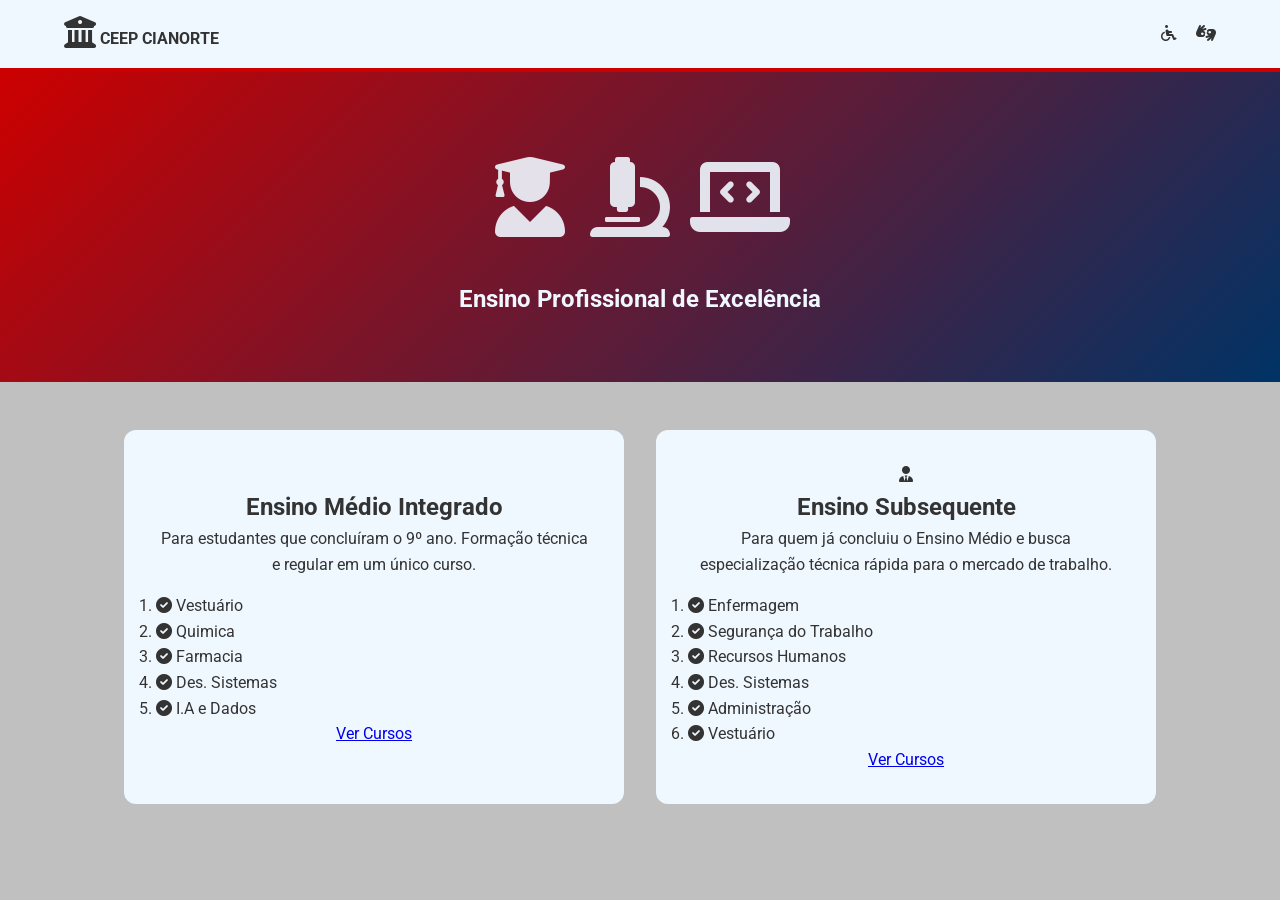
==== index.html @ eb862916 "Add files via upload" ====
<!DOCTYPE html>
<!--1 - trocar a linguagem-->
<html lang="pt-br">
<head>
    <meta charset="UTF-8">
    <meta name="viewport" content="width=device-width, initial-scale=1.0">
    <!--2 - colocar o nome ceep 2026 no navegador-->
    <title>CEEP 2026</title>
    <!--3 - link do css, acrescentar ./-->
    <link rel="stylesheet" href="./style.css">
    <!--link para icones externos-->
    <link
      rel="stylesheet"
      href="https://cdnjs.cloudflare.com/ajax/libs/font-awesome/6.0.0/css/all.min.css"/>
</head>
<body>
    <!--4 - inserir as tag's de marcaçao-->
    <header>
    <!--5 - inserindo uma classe para estilizacao-->
             <div class="logo-container">
                <i class="fas fa-university fa-2x" 
                style="color: var(--azul-estado)">
                </i>
                
                <strong>CEEP CIANORTE</strong>
        </div> 
        <nav>
            <i class="fas fa-wheelchair"
            title="Acessibilidade"
            style="margin-right: 15px; cursor:pointer;"                   
            ></i>
            <i class="fas fa-hands-asl-interpreting"
            title="Libras"
            style="cursor: pointer"            
            ></i>
        </nav>
    </header>
   <!--Area dividida-->
    <section class="hero">
        <div class="hero-ilustration">
            <i class="fas fa-user-graduate"></i>
            <i class="fas fa-microscope"></i>
            <i class="fas fa-laptop-code"></i>
            </div>
        <h1>Ensino Profissional de Excelência</h1>
    </section>
    <!--carregando parte principal-->
    <main class="container-categorias">
        <div class="card-categoria">
            <div class="icon-box">
                <i class="fas fa-book-read"></i>
            </div>
            <h2>Ensino Médio Integrado</h2>
            <p>
                Para estudantes que concluíram o 9º ano. Formação técnica e regular em um único curso.
            </p>
            <ul style="list-style: nome; margin-top: 1rem; text-align: left;">
                                
                <li>
                    <i class="fas fa-check-circle 
                    style="color: var(--azul-estado)">
                    </i>
                    Vestuário
                </li>               
                <li>
                    <i class="fas fa-check-circle 
                    style="color: var(--azul-estado)">
                    </i>
                    Quimica
                </li>               
                <li>
                 <i class="fas fa-check-circle 
                    style="color: var(--azul-estado)">
                    </i>
                    Farmacia
                    </li>
                <li>       
                 <i class="fas fa-check-circle 
                    style="color: var(--azul-estado)">
                    </i>
                    Des. Sistemas
                </li>              
                      
                <li>               
                 <i class="fas fa-check-circle 
                    style="color: var(--azul-estado)">
                    </i>
                    I.A e Dados
                </li>               
                </ul>
                <a href="./integrado.html" class="btn">Ver Cursos</a>  
            </div>
            <div class="card-categoria subsequente">
                <div class="icon-box">
                    <i class="fas fa-user-tie"></i>
            </div>
            <h2>Ensino Subsequente</h2>
            <p>
                Para quem já concluiu o Ensino Médio e busca especialização técnica rápida para o mercado de trabalho.
            </p>
            <ul style="list-style: nome; margin-top: 1rem; text-align: left;">
                                
                <li>
                    <i class="fas fa-check-circle 
                    style="color: var(--verde-estado)">
                    </i>
                    Enfermagem
                </li>               
                <li>
                    <i class="fas fa-check-circle 
                    style="color: var(--verde-estado)">
                    </i>
                    Segurança do Trabalho
                </li>               
                <li>
                 <i class="fas fa-check-circle 
                    style="color: var(--verde-estado)">
                    </i>
                    Recursos Humanos
                    </li>
                <li>       
                 <i class="fas fa-check-circle 
                    style="color: var(--verde-estado)">
                    </i>
                    Des. Sistemas
                </li>              
                      
                <li>               
                 <i class="fas fa-check-circle 
                    style="color: var(--verde-estado)">
                    </i>
                    Administração
                </li> 
                <li>               
                 <i class="fas fa-check-circle 
                    style="color: var(--verde-estado)">
                    </i>
                    Vestuário
                </li>                         
                </ul>
                <a href="./subsequente.html" class="btn">Ver Cursos</a>  
            </div>
            
    </main>

</body>

</html>
---- style.css ----
@import url('https://fonts.googleapis.com/css2?family=Roboto:ital,wght@0,100..900;1,100..900&display=swap');

/*Variaáveis de CSS*/
:root{
    --vermelho-ceep: #cc0000;
    --amarelo-ceep: #fcc200;
    --cinza-claro: #c0c0c0;
    --branco-ceep: #f0f8ff;
    --texto: #333;
}

/*Reset Global*/
*{
    margin: 0;
    padding: 0;
    box-sizing: border-box;
}

body{
    font-family:"Roboto", Arial, Helvetica, sans-serif;
    background-color: var(--cinza-claro);
    color: var(--texto);
    line-height: 1.6;
}
/*Cabeçalho*/
header{
    background-color: var(--branco-ceep);
    padding: 1rem 5%;
    display: flex;
    justify-content: space-between;
    align-items: center;
    border-bottom: 4px solid var(--vermelho-ceep);
    box-shadow: 0px 2px 5px rgba(0, 0, 0, 0.1);
}

.logo-container img{
    height: 60px;
    margin-right: 15px;
}
/*Secao hero - banner principal, com gradiente*/
.hero{
    background: linear-gradient(135deg, var(--vermelho-ceep) 0%, #003366 100%);
    color: var(--branco-ceep);
    padding: 4rem 5%;
    text-align: center;
}

.hero-ilustration{
    font-size: 5rem;
    margin-bottom: 1rem;
    opacity: 0.9;
}
/*CONTAINER DE CATEGORIAS*/
.container-categorias{
    display: flex;
    gap: 2rem;
    padding: 3rem 5%;
    flex-wrap: wrap;
    justify-content: center;
}
/*ESTILIZAÇÃO DOS CARDS*/
.card-categoria{
    background: var(--branco-ceep);
    border-radius: 12px;
    padding: 2rem;
    flex: 1;
    min-width: 300px;
    max-width: 500px;
    text-align: center;
    transition: transform 0.3s ease;
    boox-shadow: 0 4px 15px rgba(0, 0, 0, 0.05);
}
.card-categoria.subsequente{
    border-color: var(--amarelo-ceep);
}  
.card-categoria:hover{
    transform: translatey(-10px);
}
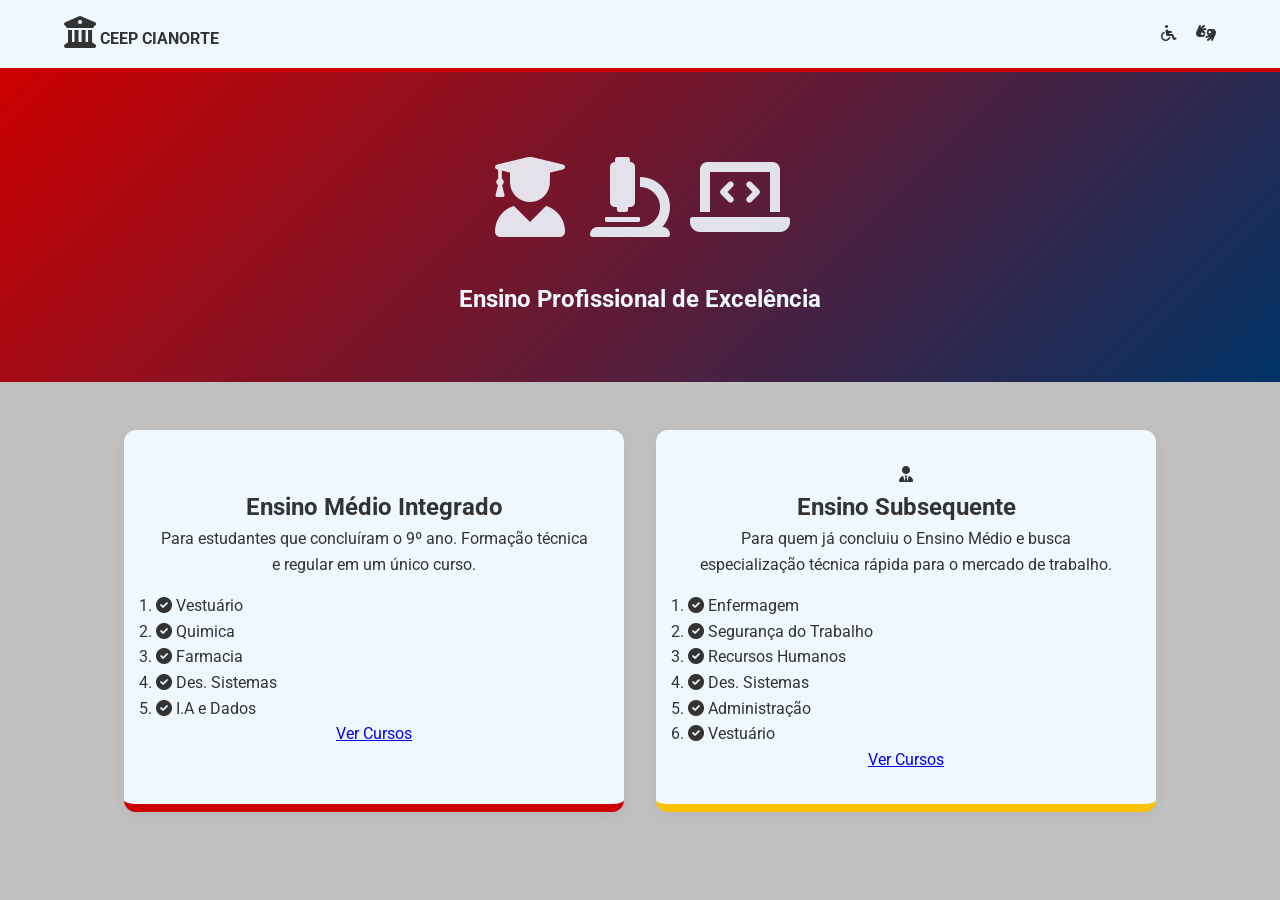
==== commit 6140e4c2: "Add files via upload" ====
--- a/index.html
+++ b/index.html
@@ -1,4 +1,4 @@
-<!DOCTYPE html>
+    <!DOCTYPE html>
 <!--1 - trocar a linguagem-->
 <html lang="pt-br">
 <head>
@@ -58,7 +58,7 @@
                                 
                 <li>
                     <i class="fas fa-check-circle 
-                    style="color: var(--azul-estado)">
+                    style="color: var(--azul-estado)">  
                     </i>
                     Vestuário
                 </li>               
--- a/style.css
+++ b/style.css
@@ -68,11 +68,12 @@
     max-width: 500px;
     text-align: center;
     transition: transform 0.3s ease;
-    boox-shadow: 0 4px 15px rgba(0, 0, 0, 0.05);
+    border-bottom: 8px solid var(--vermelho-ceep);
+    box-shadow: 0 4px 15px rgba(0, 0, 0, 0.05);
 }
 .card-categoria.subsequente{
     border-color: var(--amarelo-ceep);
-}  
+}   
 .card-categoria:hover{
-    transform: translatey(-10px);
+    transform: translateY(-10px);
 }
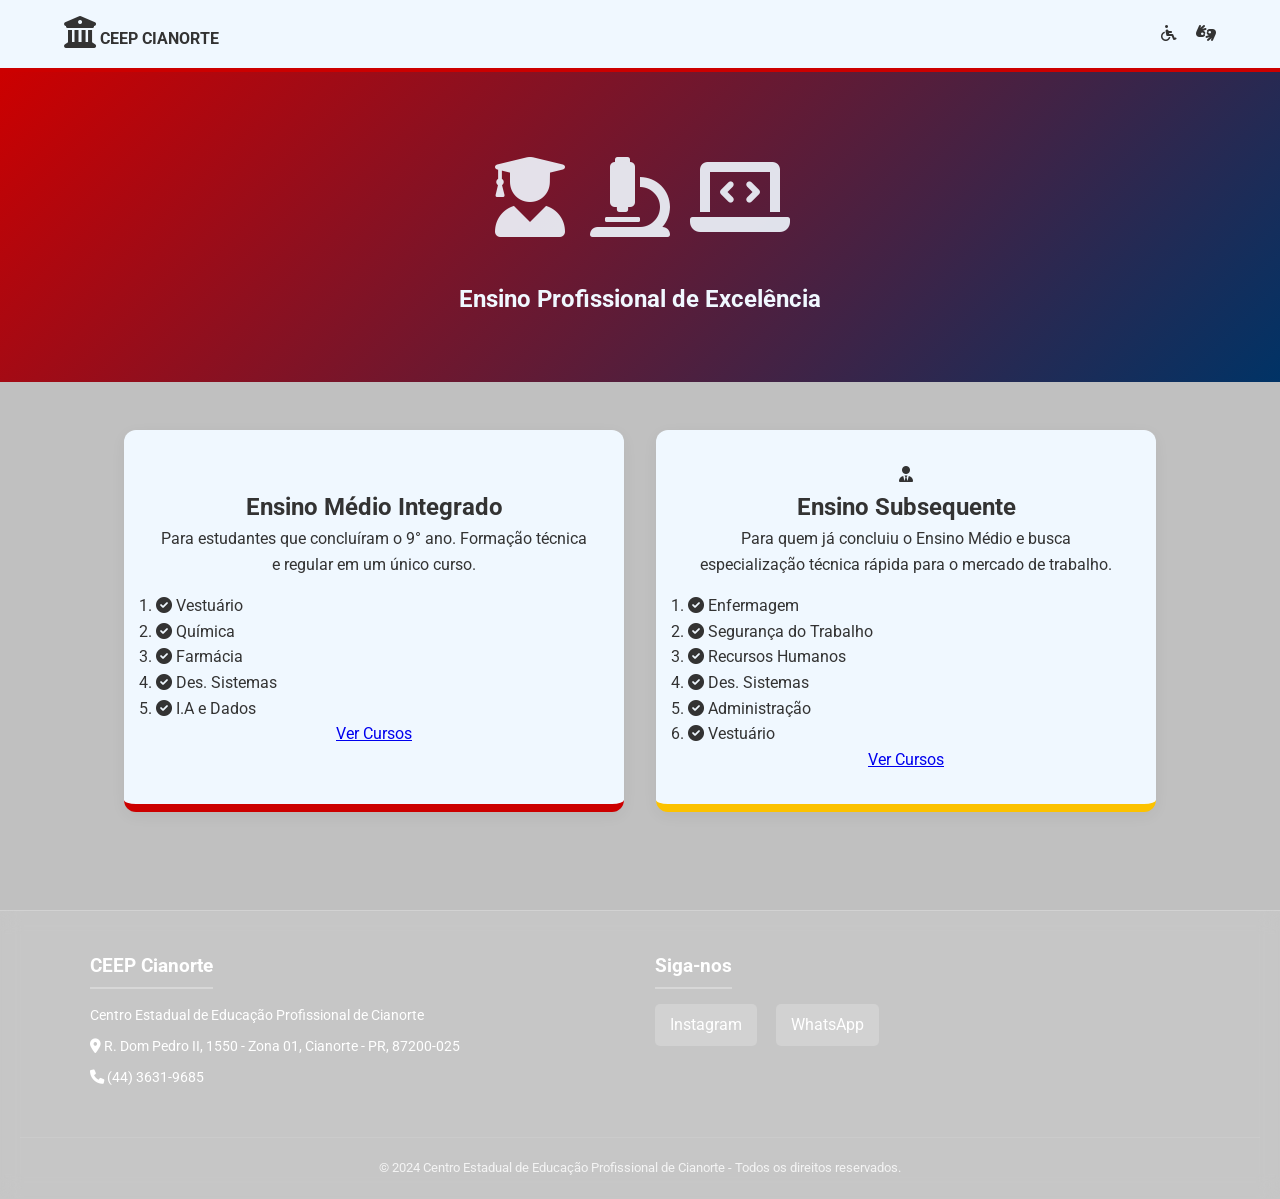
==== commit 6357309b: "Add files via upload" ====
--- a/index.html
+++ b/index.html
@@ -1,47 +1,40 @@
-    <!DOCTYPE html>
-<!--1 - trocar a linguagem-->
+<!DOCTYPE html>
+<!--1° - trocar a linguagem-->
 <html lang="pt-br">
+
 <head>
     <meta charset="UTF-8">
     <meta name="viewport" content="width=device-width, initial-scale=1.0">
-    <!--2 - colocar o nome ceep 2026 no navegador-->
+    <!--2º colocar o nome ceep 2026 no navegador-->
     <title>CEEP 2026</title>
-    <!--3 - link do css, acrescentar ./-->
+    <!--3°link do css, acrescentar ./-->
     <link rel="stylesheet" href="./style.css">
     <!--link para icones externos-->
-    <link
-      rel="stylesheet"
-      href="https://cdnjs.cloudflare.com/ajax/libs/font-awesome/6.0.0/css/all.min.css"/>
+    <link rel="stylesheet" href="https://cdnjs.cloudflare.com/ajax/libs/font-awesome/6.0.0/css/all.min.css" />
 </head>
+
 <body>
-    <!--4 - inserir as tag's de marcaçao-->
+    <!--4° inserir as tag's de marcação-->
     <header>
-    <!--5 - inserindo uma classe para estilizacao-->
-             <div class="logo-container">
-                <i class="fas fa-university fa-2x" 
-                style="color: var(--azul-estado)">
-                </i>
-                
-                <strong>CEEP CIANORTE</strong>
-        </div> 
+        <!--inserindo um classe para estilização do logo-->
+        <div class="logo-container">
+            <i class="fas fa-university fa-2x" style="color: var(--azul-estado)">
+            </i>
+            <strong>CEEP CIANORTE</strong>
+        </div>
         <nav>
-            <i class="fas fa-wheelchair"
-            title="Acessibilidade"
-            style="margin-right: 15px; cursor:pointer;"                   
-            ></i>
-            <i class="fas fa-hands-asl-interpreting"
-            title="Libras"
-            style="cursor: pointer"            
-            ></i>
+            <i class="fas fa-wheelchair" title="Acessibilidade" style="margin-right: 15px; cursor:pointer"></i>
+            <i class="fas fa-hands-asl-interpreting" title="Libras" style="cursor: pointer"></i>
         </nav>
     </header>
-   <!--Area dividida-->
+    <!--Area dividida-->
     <section class="hero">
         <div class="hero-ilustration">
             <i class="fas fa-user-graduate"></i>
             <i class="fas fa-microscope"></i>
             <i class="fas fa-laptop-code"></i>
-            </div>
+
+        </div>
         <h1>Ensino Profissional de Excelência</h1>
     </section>
     <!--carregando parte principal-->
@@ -52,101 +45,123 @@
             </div>
             <h2>Ensino Médio Integrado</h2>
             <p>
-                Para estudantes que concluíram o 9º ano. Formação técnica e regular em um único curso.
+                Para estudantes que concluíram
+                o 9° ano. Formação técnica e 
+                regular em um único curso.
             </p>
-            <ul style="list-style: nome; margin-top: 1rem; text-align: left;">
-                                
-                <li>
-                    <i class="fas fa-check-circle 
-                    style="color: var(--azul-estado)">  
-                    </i>
-                    Vestuário
-                </li>               
-                <li>
-                    <i class="fas fa-check-circle 
-                    style="color: var(--azul-estado)">
-                    </i>
-                    Quimica
-                </li>               
-                <li>
-                 <i class="fas fa-check-circle 
-                    style="color: var(--azul-estado)">
-                    </i>
-                    Farmacia
-                    </li>
-                <li>       
-                 <i class="fas fa-check-circle 
-                    style="color: var(--azul-estado)">
-                    </i>
-                    Des. Sistemas
-                </li>              
-                      
-                <li>               
-                 <i class="fas fa-check-circle 
-                    style="color: var(--azul-estado)">
-                    </i>
-                    I.A e Dados
-                </li>               
-                </ul>
-                <a href="./integrado.html" class="btn">Ver Cursos</a>  
-            </div>
-            <div class="card-categoria subsequente">
-                <div class="icon-box">
-                    <i class="fas fa-user-tie"></i>
+            <ul style="list-style: nome; margin-top: 1rem;
+            text-align: left;">
+            <li>
+                <i class="fas fa-check-circle"
+                style="color: var(--azul-estado)">
+                </i>
+                Vestuário
+            </li>
+            <li>
+                <i class="fas fa-check-circle"
+                style="color: var(--azul-estado)">
+                </i>
+                Química
+                
+            </li>
+            <li>
+                <i class="fas fa-check-circle"
+                style="color: var(--azul-estado)">
+                </i>
+                Farmácia
+            </li>
+            <li>
+                <i class="fas fa-check-circle"
+                style="color: var(--azul-estado)">
+                </i>
+                Des. Sistemas
+            </li>
+            <li>
+                <i class="fas fa-check-circle"
+                style="color: var(--azul-estado)">
+                </i>
+                I.A e Dados
+            </li>
+            </ul>
+            <a href="./integrado.html" class="btn">Ver Cursos</a>
+        </div>
+
+        <div class="card-categoria subsequente">
+            <div class="icon-box">
+                <i class="fas fa-user-tie"></i>
             </div>
             <h2>Ensino Subsequente</h2>
             <p>
-                Para quem já concluiu o Ensino Médio e busca especialização técnica rápida para o mercado de trabalho.
+                Para quem já concluiu o Ensino Médio
+                e busca especialização técnica
+                rápida para o mercado de trabalho.
             </p>
-            <ul style="list-style: nome; margin-top: 1rem; text-align: left;">
-                                
-                <li>
-                    <i class="fas fa-check-circle 
-                    style="color: var(--verde-estado)">
-                    </i>
-                    Enfermagem
-                </li>               
-                <li>
-                    <i class="fas fa-check-circle 
-                    style="color: var(--verde-estado)">
-                    </i>
-                    Segurança do Trabalho
-                </li>               
-                <li>
-                 <i class="fas fa-check-circle 
-                    style="color: var(--verde-estado)">
-                    </i>
-                    Recursos Humanos
-                    </li>
-                <li>       
-                 <i class="fas fa-check-circle 
-                    style="color: var(--verde-estado)">
-                    </i>
-                    Des. Sistemas
-                </li>              
-                      
-                <li>               
-                 <i class="fas fa-check-circle 
-                    style="color: var(--verde-estado)">
-                    </i>
-                    Administração
-                </li> 
-                <li>               
-                 <i class="fas fa-check-circle 
-                    style="color: var(--verde-estado)">
-                    </i>
-                    Vestuário
-                </li>                         
-                </ul>
-                <a href="./subsequente.html" class="btn">Ver Cursos</a>  
+            <ul style="list-style: nome; margin-top: 1rem;
+            text-align: left;">
+            <li>
+                <i class="fas fa-check-circle"
+                style="color: var(--verde-estado)">
+                </i>
+                Enfermagem
+            </li>
+            <li>
+                <i class="fas fa-check-circle"
+                style="color: var(--verde-estado)">
+                </i>
+                Segurança do Trabalho
+                
+            </li>
+            <li>
+                <i class="fas fa-check-circle"
+                style="color: var(--verde-estado)">
+                </i>
+                Recursos Humanos
+            </li>
+            <li>
+                <i class="fas fa-check-circle"
+                style="color: var(--verde-estado)">
+                </i>
+                Des. Sistemas
+            </li>
+            <li>
+                <i class="fas fa-check-circle"
+                style="color: var(--verde-estado)">
+                </i>
+                Administração
+            </li>
+            <li>
+                <i class="fas fa-check-circle"
+                style="color: var(--verde-estado)">
+                </i>
+                Vestuário
+            </li>
+            </ul>
+            <a href="./subsequente.html" class="btn">Ver Cursos</a>
+        </div>
+    </main>
+   <footer class="glass-footer">
+    <div class="footer-content">
+        <div class="footer-section">
+            <h3>CEEP Cianorte</h3>
+            <p>Centro Estadual de Educação Profissional de Cianorte</p>
+            <p><i class="fas fa-map-marker-alt"></i> R. Dom Pedro II, 1550 - Zona 01, Cianorte - PR, 87200-025</p>
+            <p><i class="fas fa-phone"></i> (44) 3631-9685</p>
+        </div>
+
+        <div class="footer-section">
+            <h3>Siga-nos</h3>
+            <div class="social-links">
+                <a href="https://www.instagram.com/ceep_cianorte/" target="_blank">Instagram</a>
+                <a href="#" target="_blank">WhatsApp</a>
             </div>
-            
-    </main>
+        </div>
+    </div>
+    
+    <div class="footer-bottom">
+        <p>&copy; 2024 Centro Estadual de Educação Profissional de Cianorte - Todos os direitos reservados.</p>
+    </div>
+</footer>
 
 </body>
 
-</html>
-
-  
-
-
+</html>
--- a/style.css
+++ b/style.css
@@ -73,7 +73,83 @@
 }
 .card-categoria.subsequente{
     border-color: var(--amarelo-ceep);
-}   
+}
 .card-categoria:hover{
     transform: translateY(-10px);
+}
+
+/* Estilo do Rodapé Glassmorphism */
+.glass-footer {
+    background: rgba(255, 255, 255, 0.1);
+    backdrop-filter: blur(10px);
+    -webkit-backdrop-filter: blur(10px);
+    border-top: 1px solid rgba(255, 255, 255, 0.2);
+    color: white;
+    padding: 40px 20px 20px 20px;
+    margin-top: 50px;
+    width: 100%;
+}
+
+.footer-content {
+    max-width: 1100px;
+    margin: 0 auto;
+    display: grid;
+    grid-template-columns: repeat(auto-fit, minmax(250px, 1fr));
+    gap: 30px;
+}
+
+.footer-section h3 {
+    font-size: 1.2rem;
+    margin-bottom: 15px;
+    border-bottom: 2px solid rgba(255, 255, 255, 0.3);
+    display: inline-block;
+    padding-bottom: 5px;
+}
+
+.footer-section p, .footer-section li {
+    font-size: 0.9rem;
+    line-height: 1.6;
+    margin-bottom: 8px;
+    list-style: none;
+}
+
+.dev-list {
+    padding: 0;
+}
+
+.social-links a {
+    display: inline-block;
+    margin-right: 15px;
+    color: #fff;
+    text-decoration: none;
+    background: rgba(255, 255, 255, 0.2);
+    padding: 8px 15px;
+    border-radius: 5px;
+    transition: 0.3s;
+}
+
+.social-links a:hover {
+    background: rgba(255, 255, 255, 0.4);
+    transform: translateY(-3px);
+}
+
+.footer-bottom {
+    text-align: center;
+    margin-top: 40px;
+    padding-top: 20px;
+    border-top: 1px solid rgba(255, 255, 255, 0.1);
+    font-size: 0.8rem;
+    opacity: 0.8;
+}
+
+/* Ajuste Responsivo */
+@media (max-width: 768px) {
+    .footer-content {
+        grid-template-columns: 1fr;
+        text-align: center;
+    }
+    
+    .footer-section h3 {
+        display: block;
+    }
 }
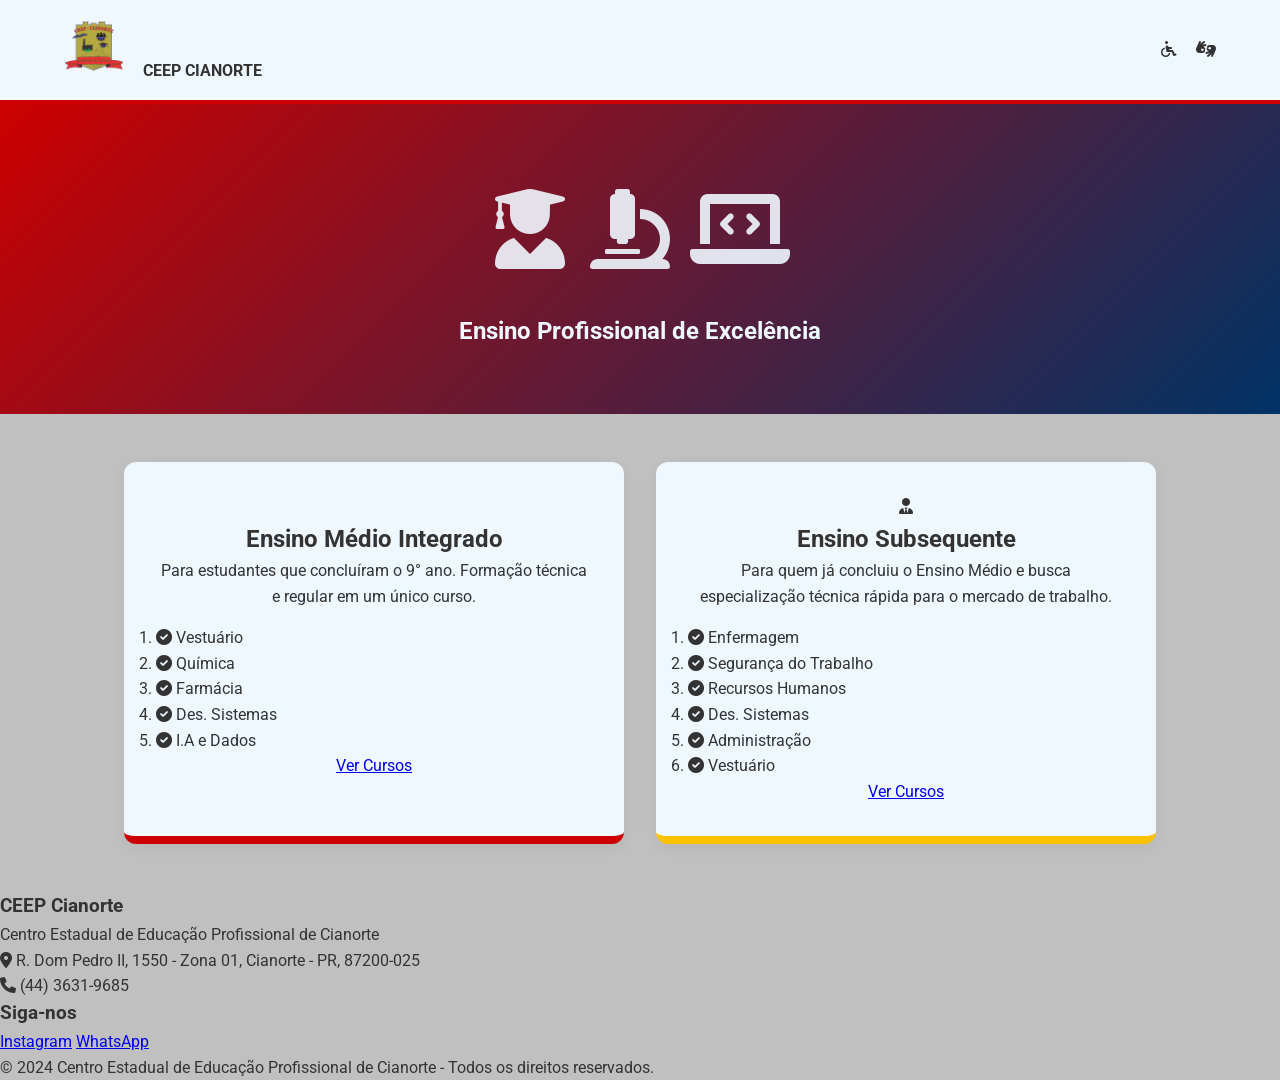
==== commit 346c0124: "atualização" ====
--- a/index.html
+++ b/index.html
@@ -6,6 +6,15 @@
     <meta charset="UTF-8">
     <meta name="viewport" content="width=device-width, initial-scale=1.0">
     <!--2º colocar o nome ceep 2026 no navegador-->
+
+    <link rel="apple-touch-icon" sizes="180x180" href="/apple-touch-icon.png">
+    <link rel="icon" type="image/png" sizes="32x32" href="/favicon-32x32.png">
+    <link rel="icon" type="image/png" sizes="16x16" href="/favicon-16x16.png">
+    <link rel="manifest" href="/site.webmanifest">
+
+
+
+    <link rel="shortcut icon" href="./CEEPlogobrasao-main/logoceep/favicon-16x16.png" type="image/x-icon">
     <title>CEEP 2026</title>
     <!--3°link do css, acrescentar ./-->
     <link rel="stylesheet" href="./style.css">
@@ -18,8 +27,7 @@
     <header>
         <!--inserindo um classe para estilização do logo-->
         <div class="logo-container">
-            <i class="fas fa-university fa-2x" style="color: var(--azul-estado)">
-            </i>
+            <img src="./CEEPlogobrasao-main/brasao/android-chrome-512x512.png" alt="">
             <strong>CEEP CIANORTE</strong>
         </div>
         <nav>
@@ -46,42 +54,37 @@
             <h2>Ensino Médio Integrado</h2>
             <p>
                 Para estudantes que concluíram
-                o 9° ano. Formação técnica e 
+                o 9° ano. Formação técnica e
                 regular em um único curso.
             </p>
             <ul style="list-style: nome; margin-top: 1rem;
             text-align: left;">
-            <li>
-                <i class="fas fa-check-circle"
-                style="color: var(--azul-estado)">
-                </i>
-                Vestuário
-            </li>
-            <li>
-                <i class="fas fa-check-circle"
-                style="color: var(--azul-estado)">
-                </i>
-                Química
-                
-            </li>
-            <li>
-                <i class="fas fa-check-circle"
-                style="color: var(--azul-estado)">
-                </i>
-                Farmácia
-            </li>
-            <li>
-                <i class="fas fa-check-circle"
-                style="color: var(--azul-estado)">
-                </i>
-                Des. Sistemas
-            </li>
-            <li>
-                <i class="fas fa-check-circle"
-                style="color: var(--azul-estado)">
-                </i>
-                I.A e Dados
-            </li>
+                <li>
+                    <i class="fas fa-check-circle" style="color: var(--azul-estado)">
+                    </i>
+                    Vestuário
+                </li>
+                <li>
+                    <i class="fas fa-check-circle" style="color: var(--azul-estado)">
+                    </i>
+                    Química
+
+                </li>
+                <li>
+                    <i class="fas fa-check-circle" style="color: var(--azul-estado)">
+                    </i>
+                    Farmácia
+                </li>
+                <li>
+                    <i class="fas fa-check-circle" style="color: var(--azul-estado)">
+                    </i>
+                    Des. Sistemas
+                </li>
+                <li>
+                    <i class="fas fa-check-circle" style="color: var(--azul-estado)">
+                    </i>
+                    I.A e Dados
+                </li>
             </ul>
             <a href="./integrado.html" class="btn">Ver Cursos</a>
         </div>
@@ -98,69 +101,63 @@
             </p>
             <ul style="list-style: nome; margin-top: 1rem;
             text-align: left;">
-            <li>
-                <i class="fas fa-check-circle"
-                style="color: var(--verde-estado)">
-                </i>
-                Enfermagem
-            </li>
-            <li>
-                <i class="fas fa-check-circle"
-                style="color: var(--verde-estado)">
-                </i>
-                Segurança do Trabalho
-                
-            </li>
-            <li>
-                <i class="fas fa-check-circle"
-                style="color: var(--verde-estado)">
-                </i>
-                Recursos Humanos
-            </li>
-            <li>
-                <i class="fas fa-check-circle"
-                style="color: var(--verde-estado)">
-                </i>
-                Des. Sistemas
-            </li>
-            <li>
-                <i class="fas fa-check-circle"
-                style="color: var(--verde-estado)">
-                </i>
-                Administração
-            </li>
-            <li>
-                <i class="fas fa-check-circle"
-                style="color: var(--verde-estado)">
-                </i>
-                Vestuário
-            </li>
+                <li>
+                    <i class="fas fa-check-circle" style="color: var(--verde-estado)">
+                    </i>
+                    Enfermagem
+                </li>
+                <li>
+                    <i class="fas fa-check-circle" style="color: var(--verde-estado)">
+                    </i>
+                    Segurança do Trabalho
+
+                </li>
+                <li>
+                    <i class="fas fa-check-circle" style="color: var(--verde-estado)">
+                    </i>
+                    Recursos Humanos
+                </li>
+                <li>
+                    <i class="fas fa-check-circle" style="color: var(--verde-estado)">
+                    </i>
+                    Des. Sistemas
+                </li>
+                <li>
+                    <i class="fas fa-check-circle" style="color: var(--verde-estado)">
+                    </i>
+                    Administração
+                </li>
+                <li>
+                    <i class="fas fa-check-circle" style="color: var(--verde-estado)">
+                    </i>
+                    Vestuário
+                </li>
             </ul>
             <a href="./subsequente.html" class="btn">Ver Cursos</a>
         </div>
     </main>
-   <footer class="glass-footer">
-    <div class="footer-content">
-        <div class="footer-section">
-            <h3>CEEP Cianorte</h3>
-            <p>Centro Estadual de Educação Profissional de Cianorte</p>
-            <p><i class="fas fa-map-marker-alt"></i> R. Dom Pedro II, 1550 - Zona 01, Cianorte - PR, 87200-025</p>
-            <p><i class="fas fa-phone"></i> (44) 3631-9685</p>
+    <footer class="glass-footer">
+        <div class="footer-content">
+            <div class="footer-section">
+                <h3>CEEP Cianorte</h3>
+                <p>Centro Estadual de Educação Profissional de Cianorte</p>
+                <p><i class="fas fa-map-marker-alt"></i> R. Dom Pedro II, 1550 - Zona 01, Cianorte - PR, 87200-025</p>
+                <p><i class="fas fa-phone"></i> (44) 3631-9685</p>
+            </div>
+
+            <div class="footer-section">
+                <h3>Siga-nos</h3>
+                <div class="social-links">
+                    <a href="https://www.instagram.com/ceep_cianorte/" target="_blank">Instagram</a>
+                    <a href="#" target="_blank">WhatsApp</a>
+                </div>
+            </div>
         </div>
 
-        <div class="footer-section">
-            <h3>Siga-nos</h3>
-            <div class="social-links">
-                <a href="https://www.instagram.com/ceep_cianorte/" target="_blank">Instagram</a>
-                <a href="#" target="_blank">WhatsApp</a>
-            </div>
+        <div class="footer-bottom">
+            <p>&copy; 2024 Centro Estadual de Educação Profissional de Cianorte - Todos os direitos reservados.</p>
         </div>
-    </div>
-    
-    <div class="footer-bottom">
-        <p>&copy; 2024 Centro Estadual de Educação Profissional de Cianorte - Todos os direitos reservados.</p>
-    </div>
-</footer>
+    </footer>
 
 </body>
 
--- a/style.css
+++ b/style.css
@@ -78,78 +78,76 @@
     transform: translateY(-10px);
 }
 
-/* Estilo do Rodapé Glassmorphism */
-.glass-footer {
-    background: rgba(255, 255, 255, 0.1);
-    backdrop-filter: blur(10px);
-    -webkit-backdrop-filter: blur(10px);
-    border-top: 1px solid rgba(255, 255, 255, 0.2);
-    color: white;
-    padding: 40px 20px 20px 20px;
-    margin-top: 50px;
+/* Estilo Base para o Rodapé */
+.site-footer {
+    background-color: #2c3e50; /* Tom azul escuro sólido, ajuste conforme o tom da sua página */
+    color: #ffffff;
+    border-top: 5px solid #ffcc00; /* Borda amarela em destaque */
+    padding: 30px 0 10px 0;
     width: 100%;
+    
+    /* Efeito de aparecer ao rolar: 
+       Isso faz com que o rodapé "fique parado" atrás do conteúdo ou apareça no fim */
+    position: relative;
+    z-index: 10;
 }
 
-.footer-content {
-    max-width: 1100px;
+.footer-container {
+    max-width: 1200px;
     margin: 0 auto;
-    display: grid;
-    grid-template-columns: repeat(auto-fit, minmax(250px, 1fr));
-    gap: 30px;
+    display: flex;
+    justify-content: space-around;
+    flex-wrap: wrap;
+    gap: 20px;
+    padding: 0 20px;
 }
 
-.footer-section h3 {
-    font-size: 1.2rem;
-    margin-bottom: 15px;
-    border-bottom: 2px solid rgba(255, 255, 255, 0.3);
-    display: inline-block;
-    padding-bottom: 5px;
+.footer-box {
+    flex: 1;
+    min-width: 250px;
 }
 
-.footer-section p, .footer-section li {
-    font-size: 0.9rem;
-    line-height: 1.6;
-    margin-bottom: 8px;
-    list-style: none;
+.footer-box h3 {
+    color: #ffcc00; /* Títulos em amarelo para combinar com a borda */
+    margin-bottom: 15px;
+    font-size: 1.1rem;
+    text-transform: uppercase;
 }
 
-.dev-list {
-    padding: 0;
+.footer-box p {
+    font-size: 0.9rem;
+    margin-bottom: 5px;
+    opacity: 0.9;
 }
 
-.social-links a {
-    display: inline-block;
+.footer-socials a {
+    color: #ffffff;
+    text-decoration: none;
     margin-right: 15px;
-    color: #fff;
-    text-decoration: none;
-    background: rgba(255, 255, 255, 0.2);
-    padding: 8px 15px;
-    border-radius: 5px;
+    padding: 5px 10px;
+    /*até aqui*/
+    border: 1px solid #ffcc00;
+    border-radius: 4px;
     transition: 0.3s;
 }
 
-.social-links a:hover {
-    background: rgba(255, 255, 255, 0.4);
-    transform: translateY(-3px);
+.footer-socials a:hover {
+    background-color: #ffcc00;
+    color: #2c3e50;
 }
 
-.footer-bottom {
+.footer-copy {
     text-align: center;
-    margin-top: 40px;
-    padding-top: 20px;
-    border-top: 1px solid rgba(255, 255, 255, 0.1);
+    margin-top: 30px;
+    padding: 15px;
+    background-color: rgba(0,0,0,0.2);
     font-size: 0.8rem;
-    opacity: 0.8;
 }
 
-/* Ajuste Responsivo */
+/* Responsividade */
 @media (max-width: 768px) {
-    .footer-content {
-        grid-template-columns: 1fr;
+    .footer-container {
+        flex-direction: column;
         text-align: center;
     }
-    
-    .footer-section h3 {
-        display: block;
-    }
 }
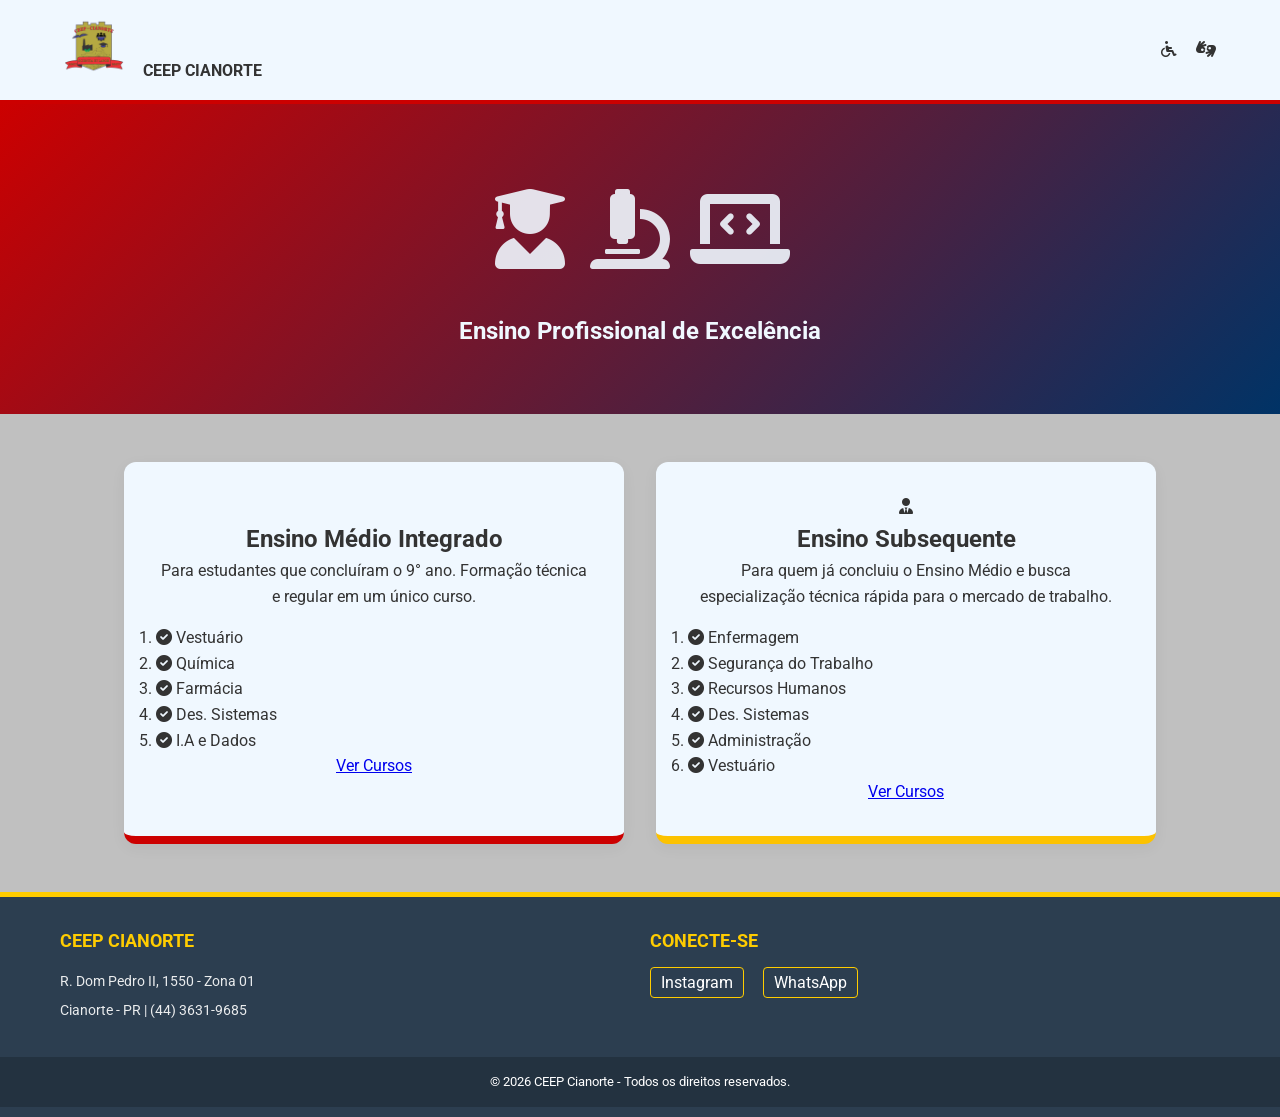
==== commit 29cd4d87: "substituicao" ====
--- a/index.html
+++ b/index.html
@@ -5,16 +5,14 @@
 <head>
     <meta charset="UTF-8">
     <meta name="viewport" content="width=device-width, initial-scale=1.0">
-    <!--2º colocar o nome ceep 2026 no navegador-->
 
     <link rel="apple-touch-icon" sizes="180x180" href="/apple-touch-icon.png">
     <link rel="icon" type="image/png" sizes="32x32" href="/favicon-32x32.png">
     <link rel="icon" type="image/png" sizes="16x16" href="/favicon-16x16.png">
     <link rel="manifest" href="/site.webmanifest">
 
-
-
     <link rel="shortcut icon" href="./CEEPlogobrasao-main/logoceep/favicon-16x16.png" type="image/x-icon">
+    <!--2º colocar o nome ceep 2026 no navegador-->
     <title>CEEP 2026</title>
     <!--3°link do css, acrescentar ./-->
     <link rel="stylesheet" href="./style.css">
@@ -136,26 +134,24 @@
             <a href="./subsequente.html" class="btn">Ver Cursos</a>
         </div>
     </main>
-    <footer class="glass-footer">
-        <div class="footer-content">
-            <div class="footer-section">
+    <footer class="site-footer">
+        <div class="footer-container">
+            <div class="footer-box">
                 <h3>CEEP Cianorte</h3>
-                <p>Centro Estadual de Educação Profissional de Cianorte</p>
-                <p><i class="fas fa-map-marker-alt"></i> R. Dom Pedro II, 1550 - Zona 01, Cianorte - PR, 87200-025</p>
-                <p><i class="fas fa-phone"></i> (44) 3631-9685</p>
+                <p>R. Dom Pedro II, 1550 - Zona 01</p>
+                <p>Cianorte - PR | (44) 3631-9685</p>
             </div>
 
-            <div class="footer-section">
-                <h3>Siga-nos</h3>
-                <div class="social-links">
+            <div class="footer-box">
+                <h3>Conecte-se</h3>
+                <div class="footer-socials">
                     <a href="https://www.instagram.com/ceep_cianorte/" target="_blank">Instagram</a>
-                    <a href="#" target="_blank">WhatsApp</a>
+                    <a href="#">WhatsApp</a>
                 </div>
             </div>
         </div>
-
-        <div class="footer-bottom">
-            <p>&copy; 2024 Centro Estadual de Educação Profissional de Cianorte - Todos os direitos reservados.</p>
+        <div class="footer-copy">
+            <p>&copy; 2026 CEEP Cianorte - Todos os direitos reservados.</p>
         </div>
     </footer>
 
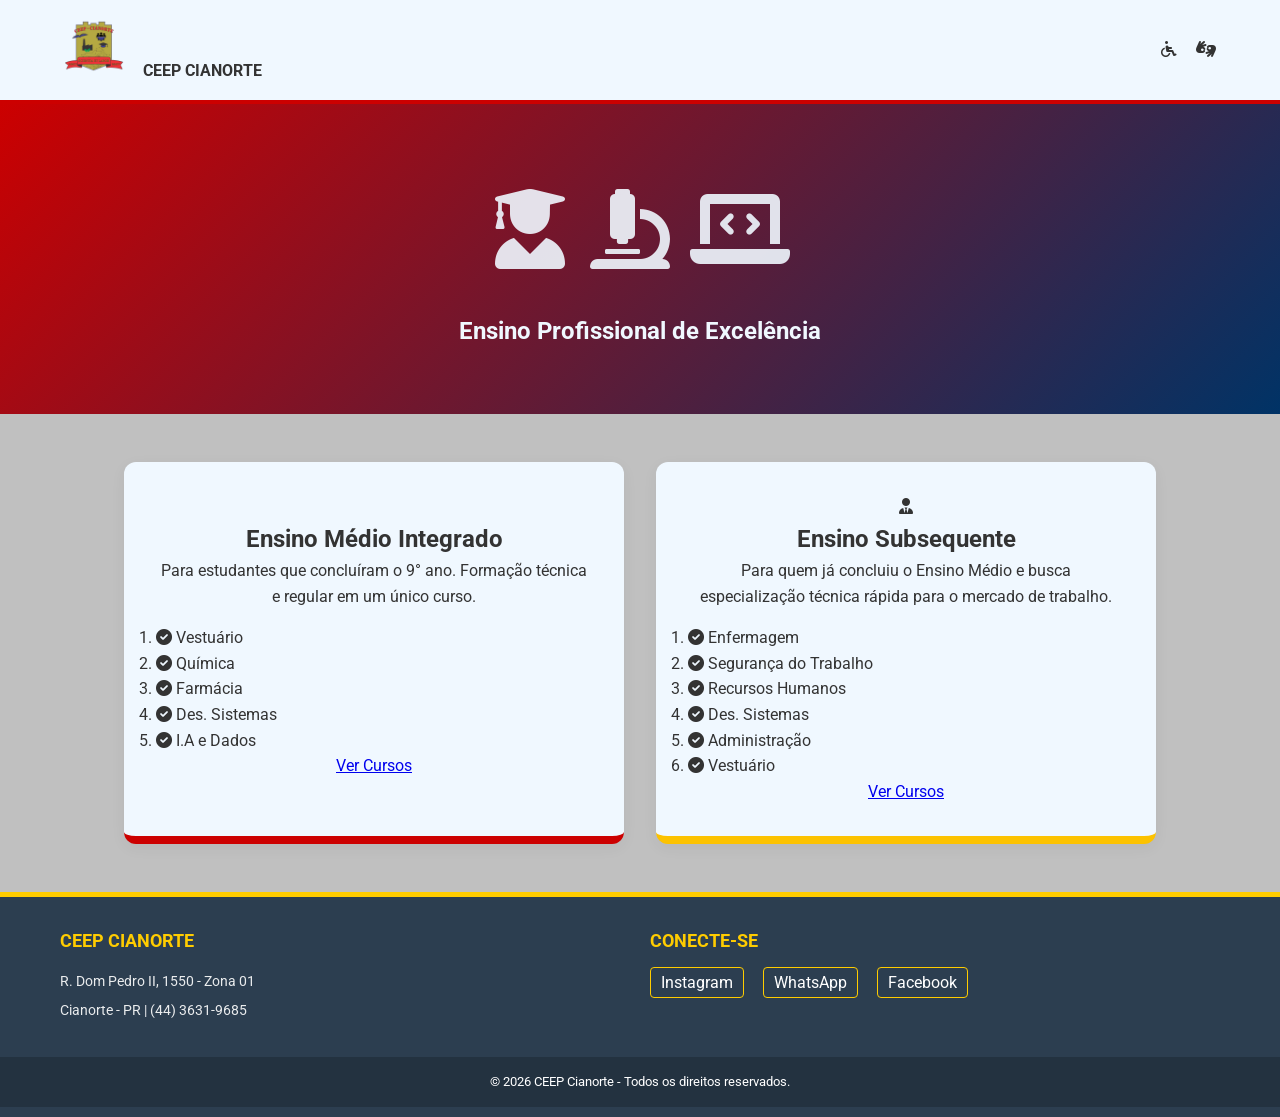
==== commit 2e8e74ce: "Add files via upload" ====
--- a/index.html
+++ b/index.html
@@ -145,11 +145,12 @@
             <div class="footer-box">
                 <h3>Conecte-se</h3>
                 <div class="footer-socials">
-                    <a href="https://www.instagram.com/ceep_cianorte/" target="_blank">Instagram</a>
-                    <a href="#">WhatsApp</a>
-                </div>
-            </div>
-        </div>
+            <a href = "https://www.instagram.com/ceepcianorte/" target ="_blank">Instagram</a>
+            <a href = "https://wa.me/554436319685" target ="_blank"> WhatsApp</a>
+            <a href = "https://facebook.com/ceepcianorte" target ="_blank"> Facebook</a>
+        </div>                
+    </div>
+</div>
         <div class="footer-copy">
             <p>&copy; 2026 CEEP Cianorte - Todos os direitos reservados.</p>
         </div>
--- a/style.css
+++ b/style.css
@@ -132,7 +132,7 @@
 }
 
 .footer-socials a:hover {
-    background-color: #ffcc00;
+    background-color: var(--amarelo-ceep);
     color: #2c3e50;
 }
 
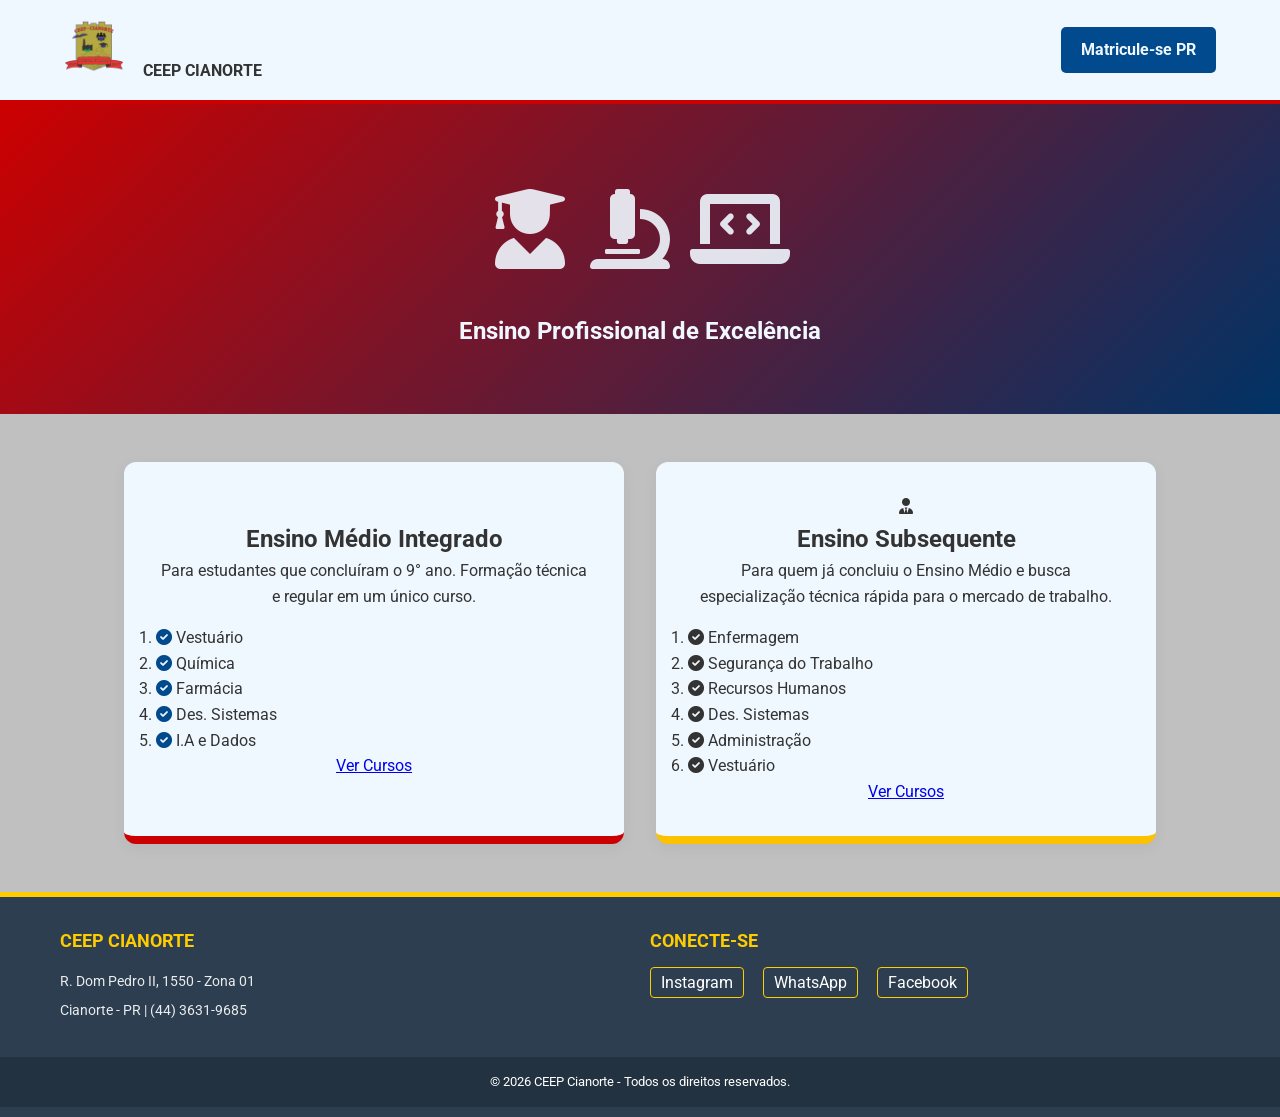
==== commit 72d36bb8: "Add files via upload" ====
--- a/index.html
+++ b/index.html
@@ -29,8 +29,11 @@
             <strong>CEEP CIANORTE</strong>
         </div>
         <nav>
-            <i class="fas fa-wheelchair" title="Acessibilidade" style="margin-right: 15px; cursor:pointer"></i>
-            <i class="fas fa-hands-asl-interpreting" title="Libras" style="cursor: pointer"></i>
+           <div class="header-actions">
+                <a href="https://www.areadoaluno.seed.pr.gov.br/servicosaoaluno/pages/publico/login.jsf"
+                target="_blank"
+                class="btn-matricula">Matricule-se PR</a>
+            </div>
         </nav>
     </header>
     <!--Area dividida-->
--- a/style.css
+++ b/style.css
@@ -6,6 +6,7 @@
     --amarelo-ceep: #fcc200;
     --cinza-claro: #c0c0c0;
     --branco-ceep: #f0f8ff;
+    --azul-estado: #004a8d;
     --texto: #333;
 }
 
@@ -49,6 +50,20 @@
     font-size: 5rem;
     margin-bottom: 1rem;
     opacity: 0.9;
+}
+.btn-matricula{
+    background-color: var(--azul-estado);
+    color: var(--branco-ceep);
+    padding: 10px 20px;
+    text-decoration: none;
+    border-radius: 5px;
+    font-weight: bold;
+    transition: background-color 0.3s ease;
+    display: inline-block;
+}
+.btn-matricula:hover{
+    background-color: #003366;
+    color: #f0f0f0;
 }
 /*CONTAINER DE CATEGORIAS*/
 .container-categorias{
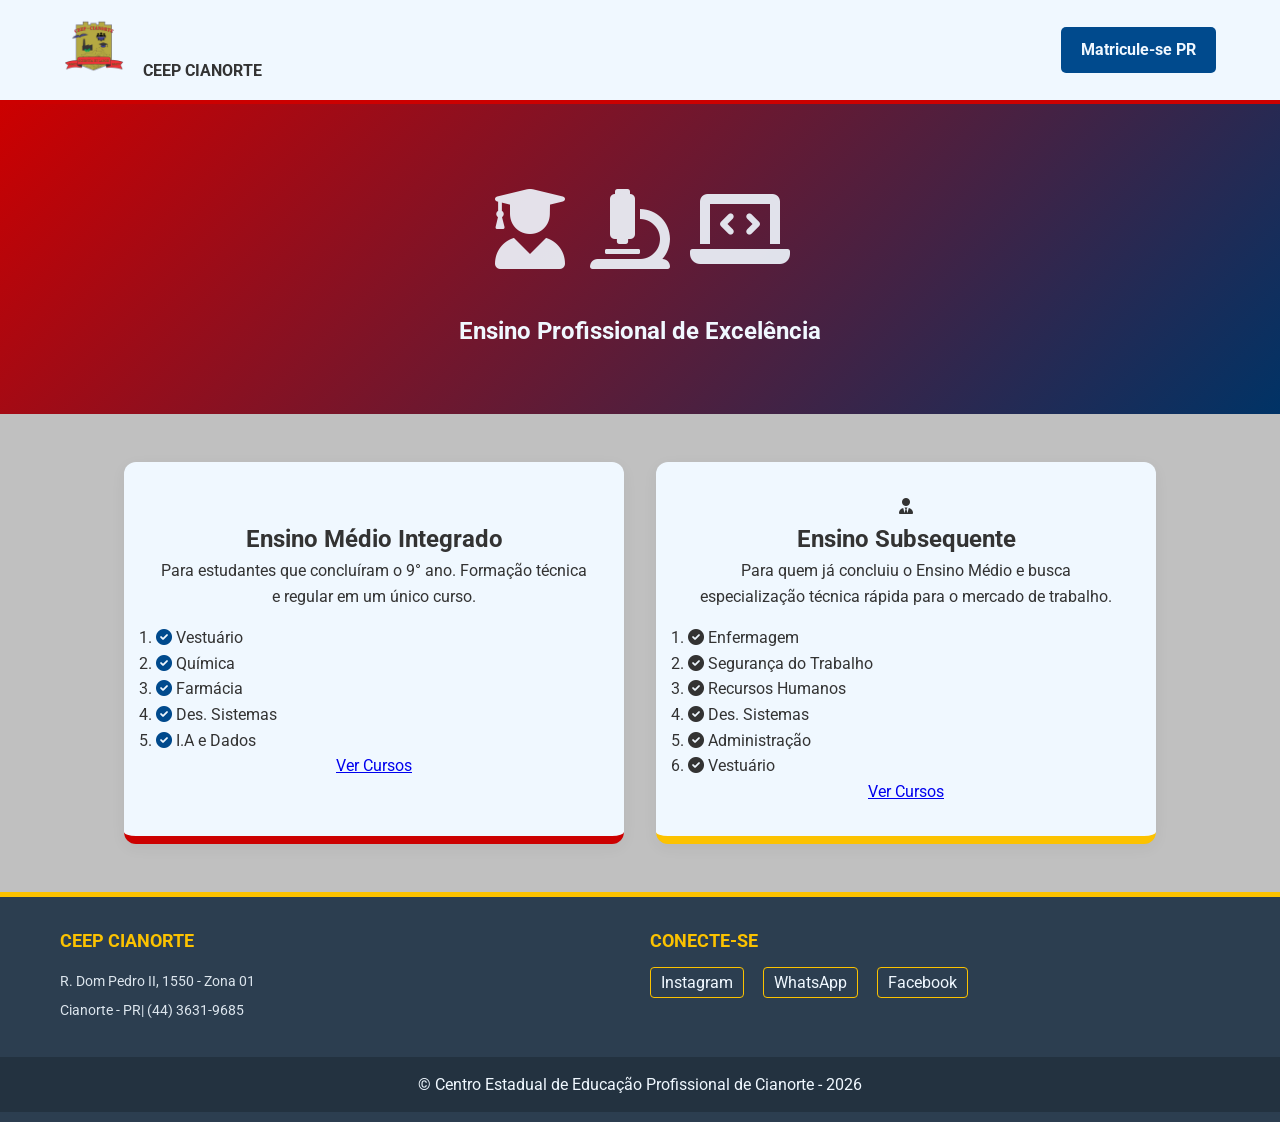
==== commit b6ba7721: "Add files via upload" ====
--- a/index.html
+++ b/index.html
@@ -6,13 +6,14 @@
     <meta charset="UTF-8">
     <meta name="viewport" content="width=device-width, initial-scale=1.0">
 
+    <!--link para icones do favicon-->
     <link rel="apple-touch-icon" sizes="180x180" href="/apple-touch-icon.png">
     <link rel="icon" type="image/png" sizes="32x32" href="/favicon-32x32.png">
     <link rel="icon" type="image/png" sizes="16x16" href="/favicon-16x16.png">
     <link rel="manifest" href="/site.webmanifest">
 
+    <!--2º colocar o nome ceep 2026 no navegador-->
     <link rel="shortcut icon" href="./CEEPlogobrasao-main/logoceep/favicon-16x16.png" type="image/x-icon">
-    <!--2º colocar o nome ceep 2026 no navegador-->
     <title>CEEP 2026</title>
     <!--3°link do css, acrescentar ./-->
     <link rel="stylesheet" href="./style.css">
@@ -25,11 +26,11 @@
     <header>
         <!--inserindo um classe para estilização do logo-->
         <div class="logo-container">
-            <img src="./CEEPlogobrasao-main/brasao/android-chrome-512x512.png" alt="">
+            <img src="./CEEPlogobrasao-main/brasao/android-chrome-512x512.png" alt="Brasão CEEP">
             <strong>CEEP CIANORTE</strong>
         </div>
         <nav>
-           <div class="header-actions">
+            <div class="header-actions">
                 <a href="https://www.areadoaluno.seed.pr.gov.br/servicosaoaluno/pages/publico/login.jsf"
                 target="_blank"
                 class="btn-matricula">Matricule-se PR</a>
@@ -87,7 +88,7 @@
                     I.A e Dados
                 </li>
             </ul>
-            <a href="./integrado.html" class="btn">Ver Cursos</a>
+            <a href="./integrado.html" class="btn" id=" l11">Ver Cursos</a>
         </div>
 
         <div class="card-categoria subsequente">
@@ -142,22 +143,33 @@
             <div class="footer-box">
                 <h3>CEEP Cianorte</h3>
                 <p>R. Dom Pedro II, 1550 - Zona 01</p>
-                <p>Cianorte - PR | (44) 3631-9685</p>
+                <p>Cianorte - PR| (44) 3631-9685</p>
             </div>
-
             <div class="footer-box">
                 <h3>Conecte-se</h3>
                 <div class="footer-socials">
-            <a href = "https://www.instagram.com/ceepcianorte/" target ="_blank">Instagram</a>
-            <a href = "https://wa.me/554436319685" target ="_blank"> WhatsApp</a>
-            <a href = "https://facebook.com/ceepcianorte" target ="_blank"> Facebook</a>
-        </div>                
-    </div>
-</div>
+                    <a href="https://instagram.com/ceep_cianorte" target="_blank">Instagram</a>
+                    <a href="https://wa.me/554436319685" target="_blank">WhatsApp</a>
+                    <a href="https://facebook.com/ceepcianorte" target="_blank">Facebook</a>
+                </div>
+            </div>
+        </div>
         <div class="footer-copy">
-            <p>&copy; 2026 CEEP Cianorte - Todos os direitos reservados.</p>
+            <p>&copy; Centro Estadual de Educação Profissional de Cianorte - 2026</p>
         </div>
     </footer>
+
+    <!--código do VLibras-->
+    <div vw class="enabled">
+        <div vw-access-button class="active"></div>
+        <div vw-plugin-wrapper>
+            <div class="vw-plugin-top-wrapper"></div>
+        </div>
+    </div>
+    <script src="https://vlibras.gov.br/app/vlibras-plugin.js"></script>
+    <script>
+        new window.VLibras.Widget('https://vlibras.gov.br/app');
+    </script>
 
 </body>
 
--- a/style.css
+++ b/style.css
@@ -6,8 +6,8 @@
     --amarelo-ceep: #fcc200;
     --cinza-claro: #c0c0c0;
     --branco-ceep: #f0f8ff;
+    --texto: #333;
     --azul-estado: #004a8d;
-    --texto: #333;
 }
 
 /*Reset Global*/
@@ -65,6 +65,7 @@
     background-color: #003366;
     color: #f0f0f0;
 }
+
 /*CONTAINER DE CATEGORIAS*/
 .container-categorias{
     display: flex;
@@ -87,27 +88,27 @@
     box-shadow: 0 4px 15px rgba(0, 0, 0, 0.05);
 }
 .card-categoria.subsequente{
+
     border-color: var(--amarelo-ceep);
 }
 .card-categoria:hover{
     transform: translateY(-10px);
 }
 
-/* Estilo Base para o Rodapé */
-.site-footer {
-    background-color: #2c3e50; /* Tom azul escuro sólido, ajuste conforme o tom da sua página */
-    color: #ffffff;
-    border-top: 5px solid #ffcc00; /* Borda amarela em destaque */
+/*Estilo base para o Rodapé*/
+.site-footer{
+    background-color: #2c3e50;
+    color: var(--branco-ceep);
+    border-top: 5px solid var(--amarelo-ceep);
     padding: 30px 0 10px 0;
     width: 100%;
-    
-    /* Efeito de aparecer ao rolar: 
-       Isso faz com que o rodapé "fique parado" atrás do conteúdo ou apareça no fim */
+/*efeito de aparecer ao rolar:
+isto faz com que o rodapé "fique parado" atrás
+do conteúdo ou apareça no fim*/
     position: relative;
     z-index: 10;
 }
-
-.footer-container {
+.footer-container{
     max-width: 1200px;
     margin: 0 auto;
     display: flex;
@@ -116,53 +117,188 @@
     gap: 20px;
     padding: 0 20px;
 }
-
-.footer-box {
+.footer-box{
     flex: 1;
     min-width: 250px;
 }
-
-.footer-box h3 {
-    color: #ffcc00; /* Títulos em amarelo para combinar com a borda */
+.footer-box h3{
+    color: var(--amarelo-ceep);
     margin-bottom: 15px;
     font-size: 1.1rem;
     text-transform: uppercase;
 }
-
-.footer-box p {
+.footer-box p{
     font-size: 0.9rem;
     margin-bottom: 5px;
     opacity: 0.9;
 }
-
-.footer-socials a {
-    color: #ffffff;
+.footer-socials a{
+    color: var(--branco-ceep);
     text-decoration: none;
     margin-right: 15px;
     padding: 5px 10px;
-    /*até aqui*/
-    border: 1px solid #ffcc00;
+    border: 1px solid var(--amarelo-ceep);
     border-radius: 4px;
     transition: 0.3s;
 }
-
-.footer-socials a:hover {
+.footer-socials a:hover{
     background-color: var(--amarelo-ceep);
     color: #2c3e50;
 }
-
-.footer-copy {
+.footer-copy{
     text-align: center;
     margin-top: 30px;
     padding: 15px;
-    background-color: rgba(0,0,0,0.2);
-    font-size: 0.8rem;
-}
-
-/* Responsividade */
-@media (max-width: 768px) {
-    .footer-container {
+    background-color: rgba(0, 0, 0, 0.2);
+}
+/*responsividade*/
+@media (max-width: 768){
+    .footer-container{
         flex-direction: column;
         text-align: center;
     }
-}+    .cursos-detalhes{
+        padding: 40px 15px;
+    }
+     .container-titulo h2 {
+        font-size: 1.6rem;
+    }
+
+    .detalhe-item {
+        padding: 20px;
+    }
+}
+
+/*página subsequente*/
+.cursos-detalhes{
+    padding: 60px 20px;
+    background-color: #f4f7f6;
+    text-align: center;
+}
+.container-titulo h2{
+    color: var(--amarelo-ceep);
+    font-size: 2rem;
+    margin-bottom: 10px;
+}
+.grid-detalhes{
+    display: grid;
+    grid-template-columns: repeat(auto-fit, minmax(250px, 1fr));
+    gap: 20px;
+    max-width: 1200px;
+    margin: 40px auto 0;
+}
+.detalhe-item{
+    background: white;
+    padding: 30px;
+    border-radius: 10px;
+    box-shadow: 0 4px 15px rgba(0, 0, 0, 0.05);
+    transition: transform 0.3s ease;
+}
+.detalhe-item:hover{
+    transform: translateY(-5px);
+    border-bottom: 4px solid var(--amarelo-ceep);
+}
+.detalhe-item i{
+    font-size: 2.5rem;
+    color: var(--amarelo-ceep);
+    /*Nas datas comemorativas, colocar cores relacionadas*/
+    margin-bottom: 15px;
+}
+.detalhe-item h3{
+    margin-bottom: 12px;
+    color: #333;
+}
+.detalhe-item p{
+    font-size: 0.95rem;
+    color: #666;
+    line-height: 1.5;
+}
+
+/*página integrado*/
+.secao-lista-cursos{
+    max-width: 1200px;
+    margin: 0 auto;
+    padding: 50px 20px;
+}
+.bloco-modalidade{
+    margin-bottom: 60px;
+}
+.titulo-modalidade{
+    text-align: center;
+    margin-bottom: 35px;
+}
+.titulo-modalidade h2{
+    font-size: 2rem;
+    margin-bottom: 8px;
+}
+.titulo-modalidade.integrado h2{
+    color: var(--vermelho-ceep);
+}
+.titulo-modalidade p{
+    color: var(--texto);
+    font-size: 1.05rem;
+}
+.grid-cursos-detalhes{
+    display: grid;
+    grid-template-columns: repeat(auto-fit, minmax(280px, 1fr));
+    gap: 25px;
+}
+.card-curso-item{
+    background-color: #ffffff;
+    padding: 30px 25px;
+    border-radius: 8px;
+    box-shadow: 0 4px 15px rgba(0, 0, 0, 0.05);
+    transition: transform 0.3s, box-shadow 0.3s ease;
+}
+.card-curso-item:hover{
+    transform: translateY(-5px);
+    box-shadow: 0 4px 25px rgba(0, 0, 0, 0.1);
+    border-bottom: 4px solid var(--vermelho-ceep);
+    
+}
+.integrado-border i{
+    color: var(--vermelho-ceep);
+}
+.card-curso-item i{
+    font-size: 2.5rem;
+    margin-bottom: 15px;
+    display: inline-block;
+}
+.card-curso-item h3{
+    font-size: 1.25rem;
+    color: #333;
+    margin-bottom: 12px;
+}
+.card-curso-item p{
+    font-size: 0.95rem;
+    color: #666;
+    line-height: 1.5;
+}
+.card-curso-item.integrado-border:hover{
+    border-top: 4px solid var(--vermelho-ceep);
+}
+/*regras de responsividade (media queries)*/
+@media (max-width: 768px){
+    .secao-lista-cursos{
+        padding: 30px 15px;
+    }
+    .titulo-modalidade h2{
+        font-size: 1.6rem;
+    }
+    .titulo-modalidade p{
+        font-size: 0.95rem;
+    }
+    .grid-cursos-detalhes{
+        grid-template-columns: repeat(auto-fit, minmax(240px, 1fr));
+        gap: 20px;
+    }
+}
+
+    @media (max-width: 480px){
+        .grid-cursos-detalhes{
+            grid-template-columns: 1fr;
+        }
+        .card-curso-item{
+            padding: 20px;
+        }
+    }   
